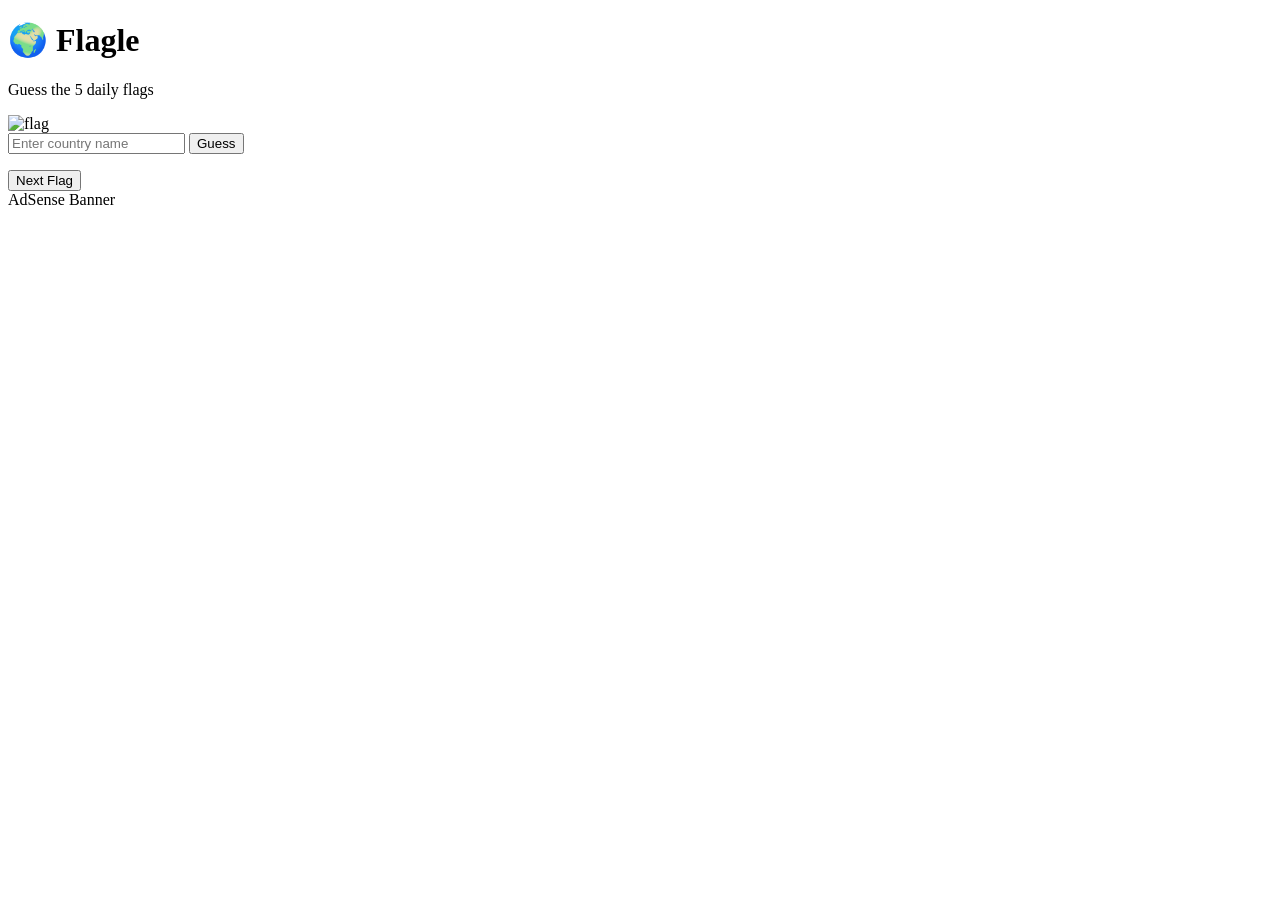
==== index.html @ 751e68e7 "Add initial HTML structure for Flagle game" ====
<!DOCTYPE html>
<html lang="en">
<head>
<meta charset="UTF-8">
<meta name="viewport" content="width=device-width,initial-scale=1">
<title>Flagle — Guess the Flag</title>
<link rel="stylesheet" href="style.css">
</head>

<body>

<header>
  <h1>🌍 Flagle</h1>
  <p>Guess the 5 daily flags</p>
</header>

<main>
  <img id="flag" alt="flag">

  <div class="controls">
    <input id="guess" placeholder="Enter country name">
    <button id="submit">Guess</button>
  </div>

  <p id="message"></p>
  <p id="progress"></p>

  <button id="next" class="hidden">Next Flag</button>

  <div class="ad">AdSense Banner</div>
</main>

<footer>
  <p id="reset"></p>
</footer>

<script src="flags.js"></script>
<script src="script.js"></script>

</body>
</html>
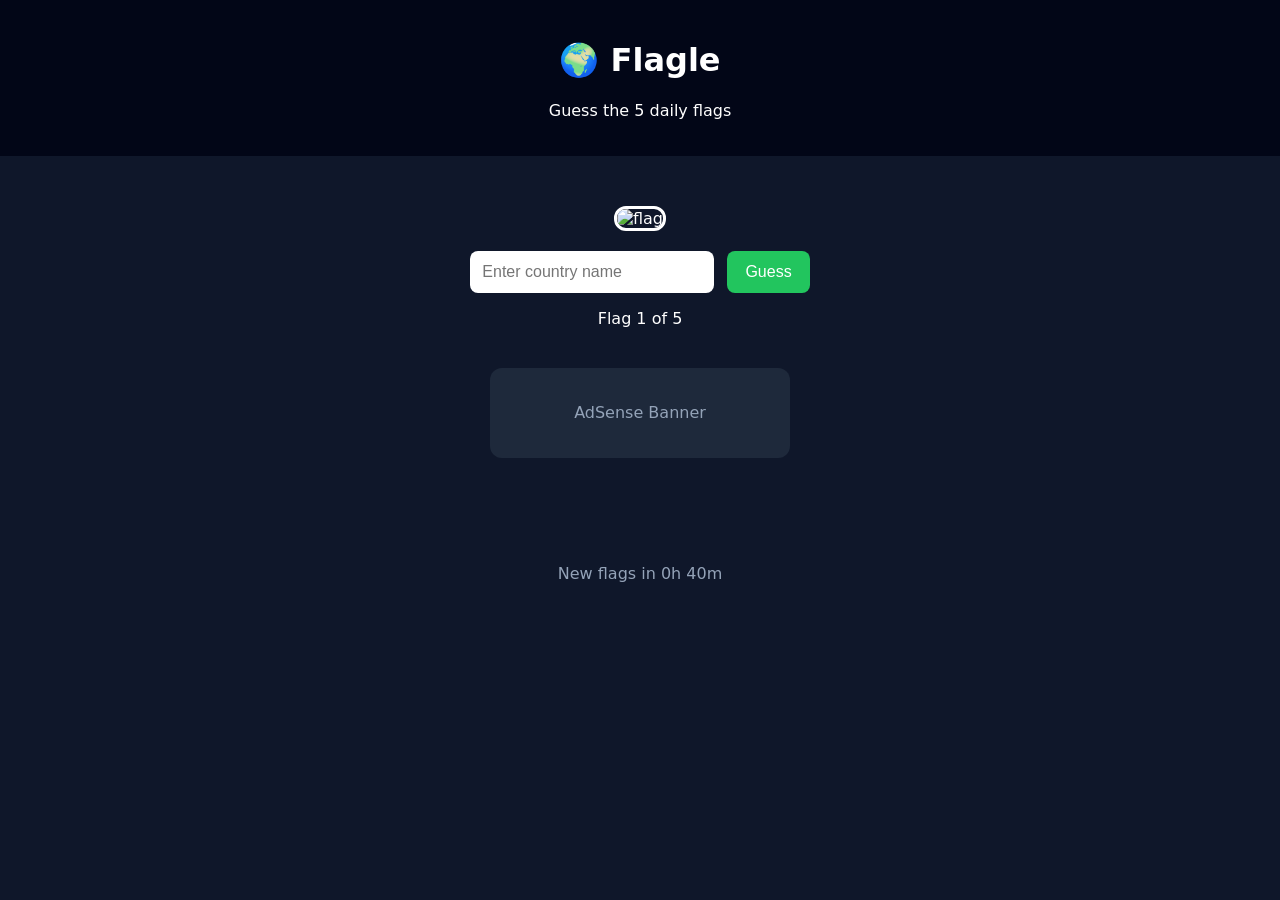
==== commit d99c66c8: "Add Google AdSense meta tag to index.html" ====
--- a/index.html
+++ b/index.html
@@ -1,6 +1,7 @@
 <!DOCTYPE html>
 <html lang="en">
 <head>
+<meta name="google-adsense-account" content="ca-pub-5647919698621450">
 <meta charset="UTF-8">
 <meta name="viewport" content="width=device-width,initial-scale=1">
 <title>Flagle — Guess the Flag</title>
--- a/style.css
+++ b/style.css
@@ -0,0 +1,74 @@
+body{
+  font-family:system-ui,Arial,sans-serif;
+  background:#0f172a;
+  color:white;
+  text-align:center;
+  margin:0;
+  padding:0;
+}
+
+header{
+  padding:20px;
+  background:#020617;
+}
+
+main{
+  padding:30px 20px;
+}
+
+img{
+  width:240px;
+  height:150px;
+  border-radius:12px;
+  border:3px solid white;
+  margin:20px 0;
+  object-fit:cover;
+}
+
+.controls{
+  margin-bottom:15px;
+}
+
+input{
+  padding:12px;
+  font-size:16px;
+  border-radius:8px;
+  border:none;
+  width:220px;
+}
+
+button{
+  padding:12px 18px;
+  border:none;
+  border-radius:8px;
+  font-size:16px;
+  margin-left:8px;
+  cursor:pointer;
+  background:#22c55e;
+  color:white;
+}
+
+button:hover{
+  background:#16a34a;
+}
+
+.hidden{
+  display:none;
+}
+
+.ad{
+  margin:40px auto;
+  width:300px;
+  height:90px;
+  background:#1e293b;
+  display:flex;
+  align-items:center;
+  justify-content:center;
+  border-radius:12px;
+  color:#94a3b8;
+}
+
+footer{
+  padding:20px;
+  color:#94a3b8;
+}
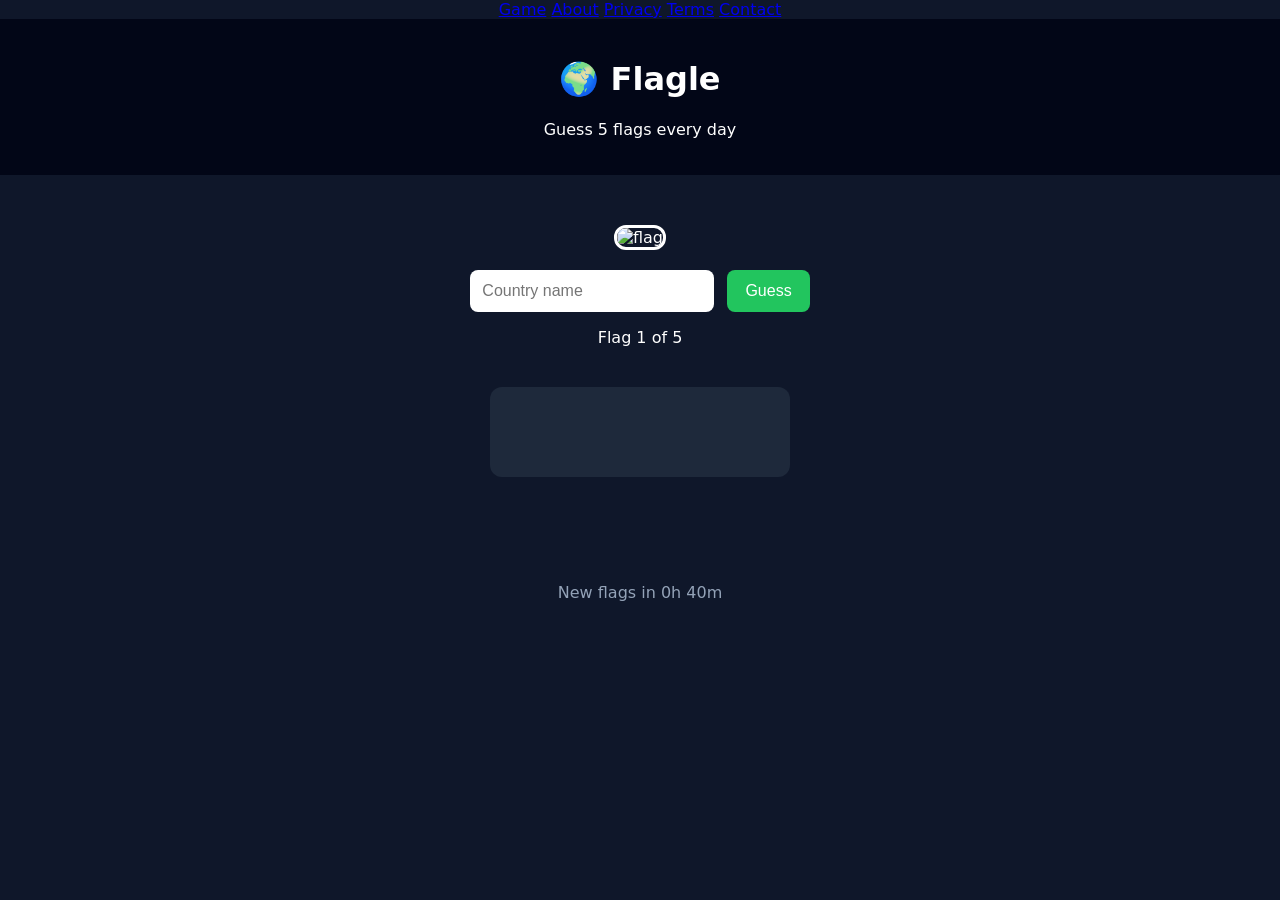
==== commit 9f09c72a: "Update HTML structure and meta tags for Flagle" ====
--- a/index.html
+++ b/index.html
@@ -1,42 +1,60 @@
+
 <!DOCTYPE html>
 <html lang="en">
 <head>
+<meta charset="UTF-8">
+<meta name="viewport" content="width=device-width, initial-scale=1">
+<title>Flagle – Daily Flag Game</title>
+
+<meta name="description" content="Play Flagle, the daily flag guessing game. New flags every day.">
+<meta name="robots" content="index, follow">
 <meta name="google-adsense-account" content="ca-pub-5647919698621450">
-<meta charset="UTF-8">
-<meta name="viewport" content="width=device-width,initial-scale=1">
-<title>Flagle — Guess the Flag</title>
+
 <link rel="stylesheet" href="style.css">
+
+<script async src="https://pagead2.googlesyndication.com/pagead/js/adsbygoogle.js?client=ca-pub-5647919698621450" crossorigin="anonymous"></script>
 </head>
 
 <body>
 
+<nav class="nav">
+<a href="/">Game</a>
+<a href="/about.html">About</a>
+<a href="/privacy.html">Privacy</a>
+<a href="/terms.html">Terms</a>
+<a href="/contact.html">Contact</a>
+</nav>
+
 <header>
-  <h1>🌍 Flagle</h1>
-  <p>Guess the 5 daily flags</p>
+<h1>🌍 Flagle</h1>
+<p>Guess 5 flags every day</p>
 </header>
 
 <main>
-  <img id="flag" alt="flag">
 
-  <div class="controls">
-    <input id="guess" placeholder="Enter country name">
-    <button id="submit">Guess</button>
-  </div>
+<img id="flag" alt="flag">
 
-  <p id="message"></p>
-  <p id="progress"></p>
+<div>
+<input id="guess" placeholder="Country name">
+<button id="submit">Guess</button>
+</div>
 
-  <button id="next" class="hidden">Next Flag</button>
+<p id="message"></p>
+<p id="progress"></p>
+<p id="streak"></p>
 
-  <div class="ad">AdSense Banner</div>
+<button id="next" class="hidden">Next</button>
+<button id="share" class="hidden">Share Score</button>
+
+<div class="ad">               </div>
+
 </main>
 
 <footer>
-  <p id="reset"></p>
+<p id="reset"></p>
 </footer>
 
 <script src="flags.js"></script>
 <script src="script.js"></script>
-
 </body>
 </html>
